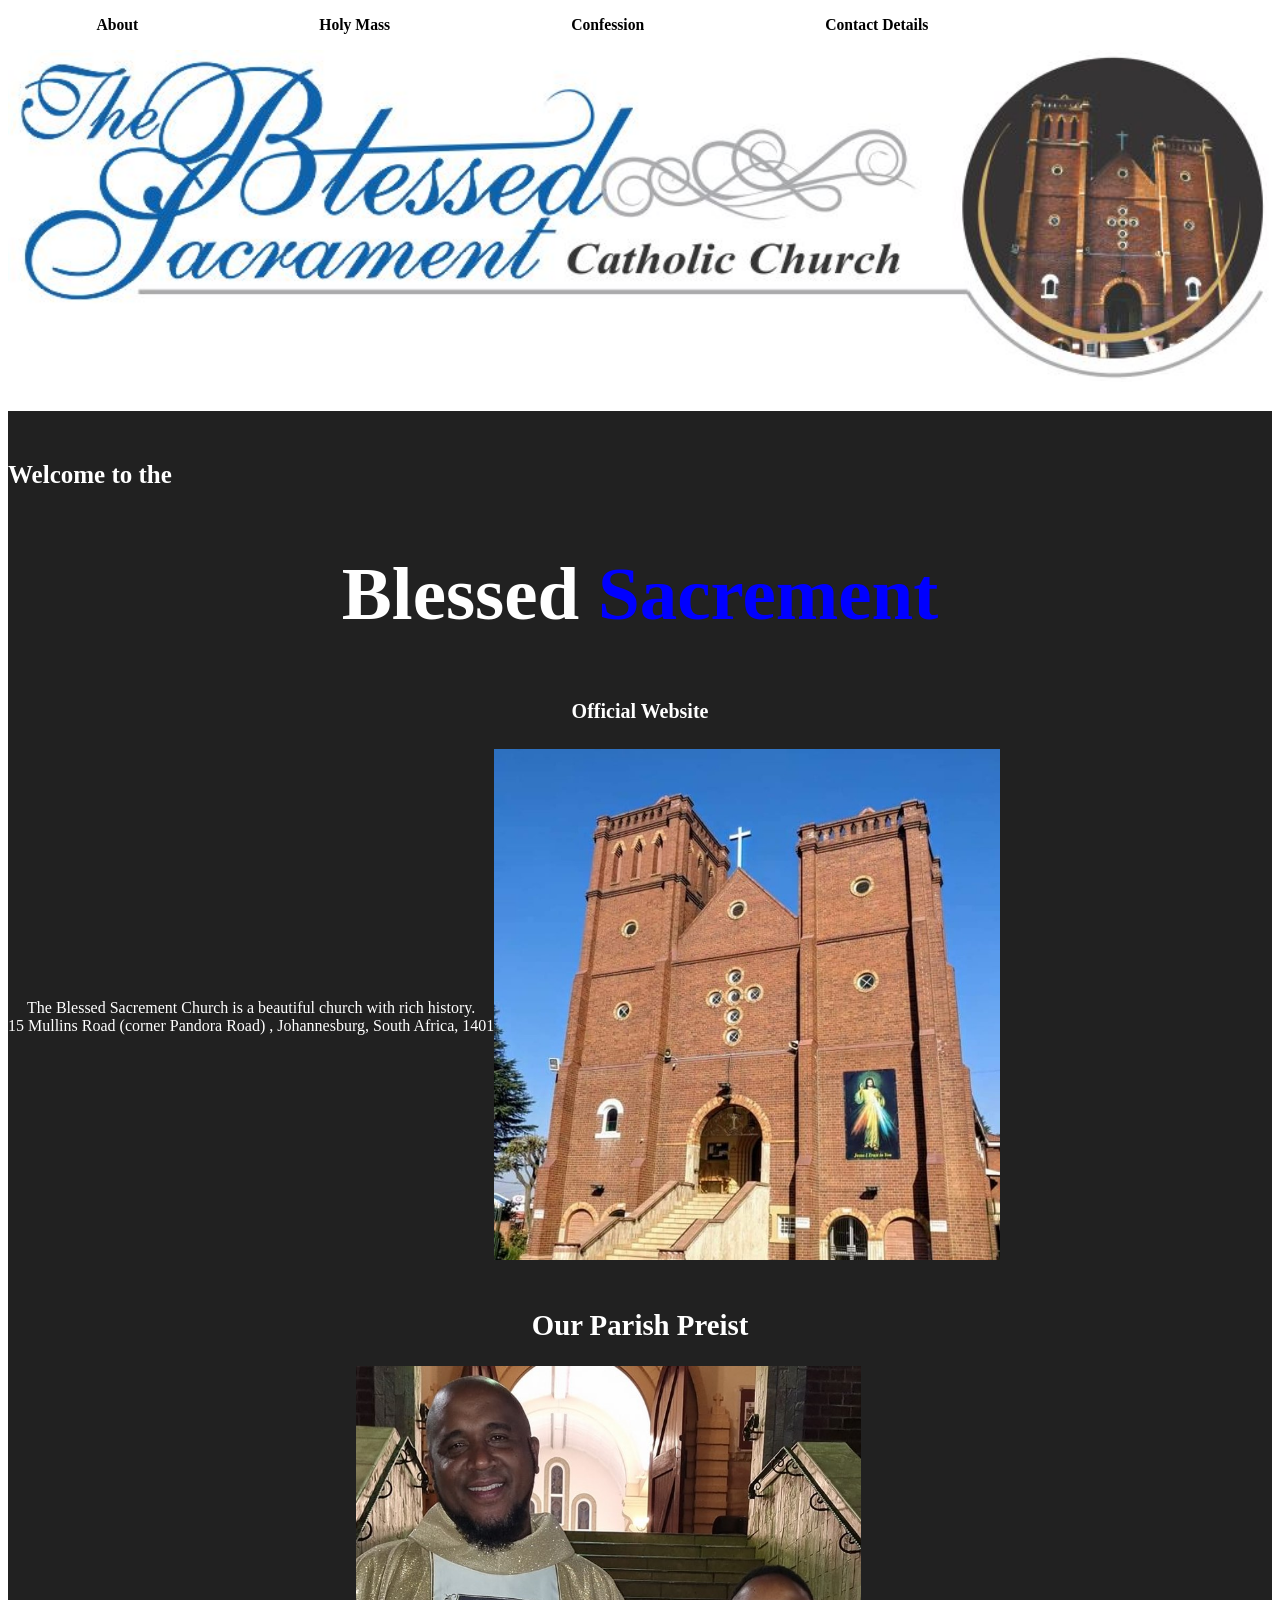
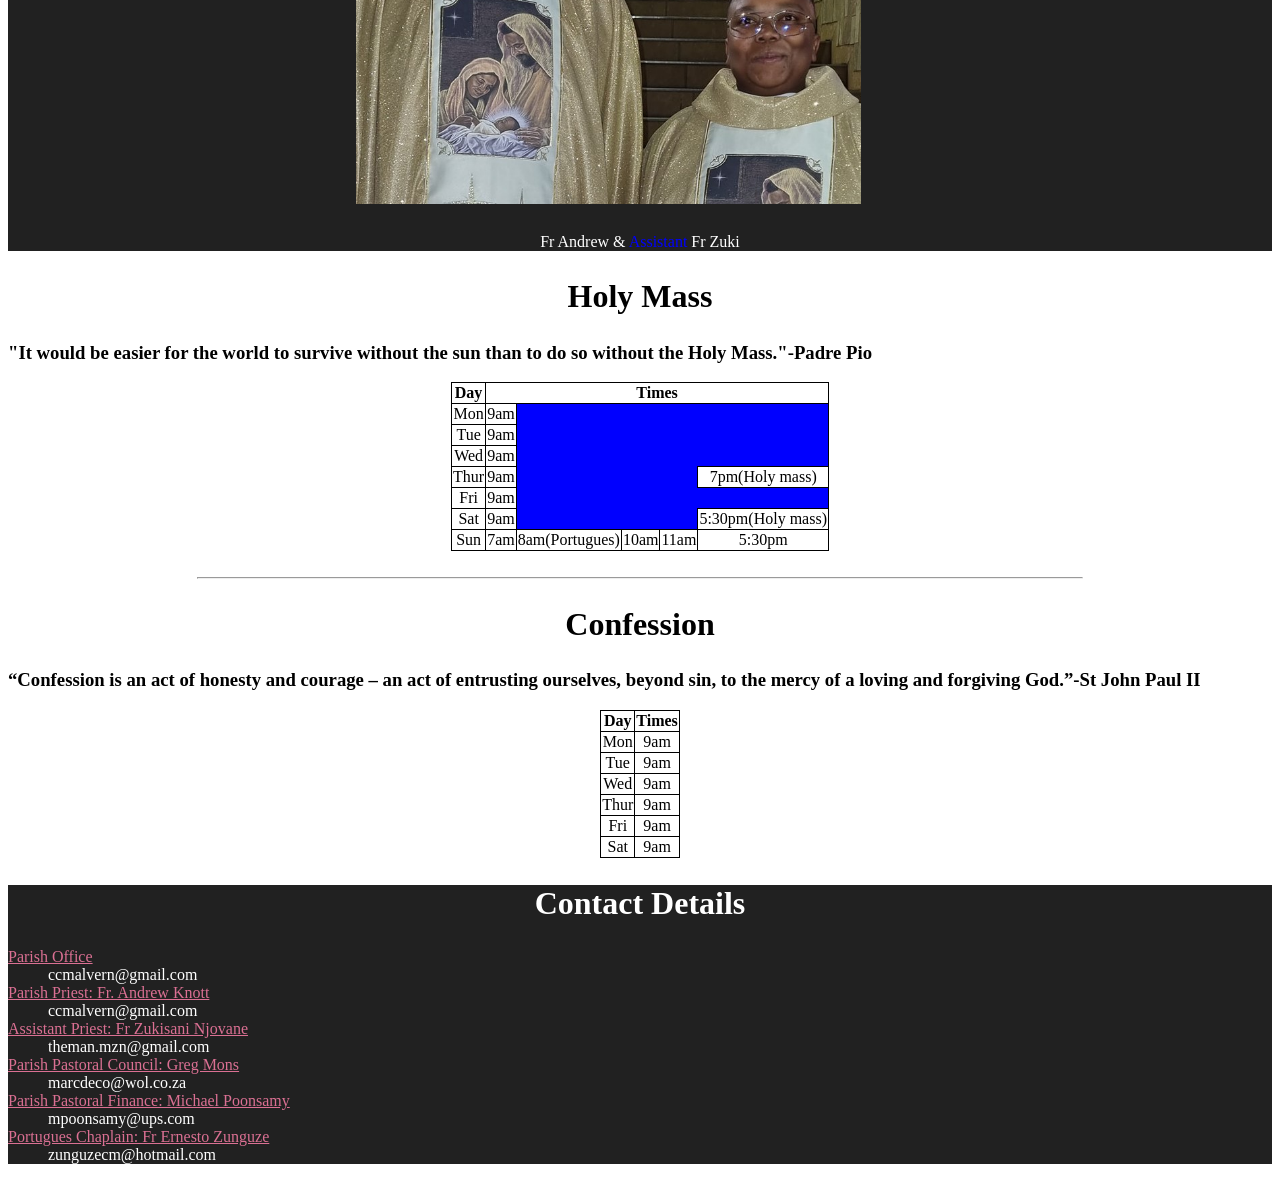
==== index.html @ ca02d31f "Renamed to index" ====
<!DOCTYPE html>
<html>
<head>
	<meta charset="utf-8">
	<meta name="viewport" content="width=device-width, initial-scale=1">
	<title>The Blessed Sacrement</title>
	<link rel="stylesheet"type="text/css"href="page 1.css">
</head>
<body>
	<section class="hero">
		<div class="links">
		  <ul>
			<li><a href="#about">About</a></li>
			<li><a href="#mass">Holy Mass</a></li></li>
			<li><a href="#confession">Confession</a></li></li>
			<li><a href="#contact"> Contact Details</a>
		  </ul>
		</div>
		<div class="logo">
			<img src="Images/Small header.jpg">
		</div>
	</section>

<!-- About Section	 -->
	<section class="about" id="about">
		<div class="about-headings">
			<h3>Welcome to the </h3>
			<h2>Blessed <span>Sacrement</span></h2>
			<h4>Official Website</h4>
		</div>
		<div class=" about-content">
			<p>
				The Blessed Sacrement Church is a beautiful church with rich history.<br>
				<a href="https://www.google.co.za/maps/place/15+Mullins+Rd,+Malvern+East,+Germiston,+1401/@-26.1986431,28.1204614,17z/data=!3m1!4b1!4m5!3m4!1s0x1e9511e60d8d0635:0x4f9a0b28900d7b16!8m2!3d-26.1986479!4d28.1226501"> 15 Mullins Road (corner Pandora Road)
				, Johannesburg, South Africa, 1401</a>
			</p>
			<img src="Images/BlessedSacramentChurch.jpg">
		</div>
		<div class="parish-preist">
			<h2>Our Parish Preist</h2>
			<img  src="Images/Priest.jpg"><br><figcaption class="figcaption">Fr Andrew & <span>Assistant</span> Fr Zuki</figcaption>
		</div>
	</section>

<!-- Holy Mass section -->
	<section class="mass" id="mass">
		<div class="mass-headings">
			<h2>Holy Mass</h2>
			<h3>"It would be easier for the world to survive without the sun than to do so without the Holy Mass."-Padre Pio</h3>
		</div>
		<div class="mass-content">
			<table>
				<tr>
					<th>Day</th>
					<th colspan="5">Times</th>
			    </tr>
				<tr>
					<td>Mon</td>
					<td>9am</td>
					<td class="empty"></td>
					<td class="empty"></td>
					<td class="empty"></td>
					<td class="empty"></td>
				</tr>
				<tr>
					<td>Tue</td>
					<td>9am</td>
					<td class="empty"></td>
					<td class="empty"></td>
					<td class="empty"></td>
					<td class="empty"></td>
				</tr>
				<tr>
					<td>Wed</td>
					<td>9am</td>
					<td class="empty"></td>
					<td class="empty"></td>
					<td class="empty"></td>
					<td class="empty"></td>
				</tr>
				<tr>
					<td>Thur</td>
					<td>9am</td>
					<td class="empty"></td>
					<td class="empty"></td>
					<td class="empty"></td>
					<td>7pm(Holy mass)</td>
				</tr>
				<tr>
					<td>Fri</td>
					<td>9am</td>
					<td class="empty"></td>
					<td class="empty"></td>
					<td class="empty"></td>
					<td class="empty"></td>
				</tr>
				<tr>
					<td>Sat</td>
					<td>9am</td>
					<td class="empty"></td>
					<td class="empty"></td>
					<td class="empty"></td>
					<td>5:30pm(Holy mass)</td>
				</tr>
				<tr>
					<td>Sun</td>
					<td>7am</td>
					<td>8am(Portugues)</td>
					<td>10am</td>
					<td>11am</td>
					<td>5:30pm</td>

				</tr>
			</table>
		</div>
	</section><br>
<hr width="70%">
<!-- Confessions section -->
	<section class="confession" id="confession">
		<div class="confession-headings">
			<h2>Confession</h2>
			<h3>“Confession is an act of honesty and courage – an act of entrusting ourselves, beyond sin, to the mercy of a loving and forgiving God.”-St John Paul II</h3>
	    </div>
	    <div class="confession-content">
	    	<table>
				<tr>
					<th>Day</th>
					<th>Times</th>
			    </tr>
				<tr>
					<td>Mon</td>
					<td>9am</td>
				</tr>
				<tr>
					<td>Tue</td>
					<td>9am</td>
				</tr>
				<tr>
					<td>Wed</td>
					<td>9am</td>
				</tr>
				<tr>
					<td>Thur</td>
					<td>9am</td>
				</tr>
				<tr>
					<td>Fri</td>
					<td>9am</td>
				</tr>
				<tr>
					<td>Sat</td>
					<td>9am</td>
				</tr>
			</table>
	    </div>
	</section>

<!-- Contact Details Section -->
	<section class="contact" id="contact">
		<div class="contact-content">
			<h2>Contact Details</h2>
			<dl style="list-style: circle;">
				<dt><u>Parish Office</u></dt>
				<dd><a href="mailto:ccmalvern@gmail.com">ccmalvern@gmail.com</a></dd>
				<dt><u>Parish Priest: Fr. Andrew Knott</u></dt>
				<dd><a href="mailto:ccmalvern@gmail.com">ccmalvern@gmail.com</a></dd>
				<dt><u>Assistant Priest: Fr Zukisani Njovane</u></dt>
				<dd><a href="mailto:theman.mzn@gmail.com">theman.mzn@gmail.com</a></dd>
				<dt><u>Parish Pastoral Council: Greg Mons</u></dt>
				<dd><a href="mailto:marcdeco@wol.co.za">marcdeco@wol.co.za</a></dd>
				<dt><u>Parish Pastoral Finance: Michael Poonsamy</u></dt>
				<dd><a href="mailto:mpoonsamy@ups.com">mpoonsamy@ups.com</a></dd>
				<dt><u>Portugues Chaplain: Fr Ernesto Zunguze</u></dt>
				<dd><a href="mailto:zunguzecm@hotmail.com">zunguzecm@hotmail.com</a></dd>	
				
			</dl>
		

		</div>
	</section>
<!-- 
		<h2 id="About"><u>About us</u></h2>

		
			<p>Lorem ipsum dolor sit amet, consectetur adipiscing elit, sed do eiusmod 
				tempor <img src="Images/BlessedSacramentChurch.jpg", width="500px", height="500px" alt="Image of church">
				incididunt ut labore et dolore magna aliqua. Ut enim ad minim veniam, 
				quis nostrud exercitation ullamco laboris nisi ut aliquip ex ea commodo consequat.
				<br> Duis aute irure dolor in reprehenderit in voluptate velit esse cillum dolore 
				eu fugiat nulla pariatur. Excepteur sint occaecat cupidatat<br> non proident, sunt in 
				culpa qui officia deserunt mollit anim id est laborum</p>
			<hr width="70%">
	</div>	
					

			
				<h2 id="Parish Priest"><u>Parish Priest</u></h2>

				<img  src="Images/Priest.jpg", 
				width="750px", 
				height="650px",><br><figcaption class="figcaption">Fr Andrew & Fr Zuki</figcaption>
			 	


			
			<hr width="70%">

		<h2 id="Holy Mass"><u>Holy Mass</u></h2>

		<h3>"It would be easier for the world to survive without the sun than to do so without the Holy Mass."-Padre Pio</h3>
		<img src="Images/Holy Mass.jpg", width="500px", height="500px" alt="">

		<p>
			Lorem ipsum dolor sit amet, consectetur adipiscing elit, sed do eiusmod tempor incididunt ut labore et dolore magna aliqua. Ut enim ad minim veniam, quis nostrud exercitation ullamco laboris nisi ut aliquip ex ea commodo consequat.<br> Duis aute irure dolor in reprehenderit in voluptate velit esse cillum dolore eu fugiat nulla pariatur. Excepteur sint occaecat cupidatat non proident, sunt in culpa qui officia deserunt mollit anim id est laborum
		</p>
		
		<table>

			<thead>
				<th>Monday</th>
				<th>Tuesday</th>
				<th>Wednesday</th>
				<th>Thursday</th>
				<th>Friday</th>
				<th>Saturday</th>
				<th>Sunday</th>
			</thead>
		<tr>
			<td>
				09:00-09:30
			</td>
			<td>
				09:00-09:30
			</td>
			<td>
				09:00-09:30
			</td>
			<td>
				09:00-09:30
			</td>
			<td>
				09:00-09:30
			</td>
			<td>
				08:00-08:30<br>
				17:30-18:30
			</td>
			<td>
				08:00-09:00<br>
				10:00-11:00<br>
				11:30-12:30<br>
				17:30-18:30
			</td>
		</tr>
			
		</table>
		<hr width="70%">

		<div>
		<h2 id="Confession"><u>Confession</u></h2>
		<h3>“Confession is an act of honesty and courage – an act of entrusting ourselves, beyond sin, to the mercy of a loving and forgiving God.”-St John Paul II</h3>
		<img src="Images/Confession.jpg", width="500px", height="500px" alt="">
			<p>Lorem ipsum dolor sit amet, consectetur adipiscing elit, sed do eiusmod tempor incididunt ut labore et dolore magna aliqua. Ut enim ad minim veniam, quis nostrud exercitation ullamco laboris nisi ut aliquip ex ea commodo consequat.<br> Duis aute irure dolor in reprehenderit in voluptate velit esse cillum dolore eu fugiat nulla pariatur. Excepteur sint occaecat cupidatat non proident, sunt in culpa qui officia deserunt mollit anim id est laborum</p>
		
		<table>

			<thead>
				<th>Monday</th>
				<th>Tuesday</th>
				<th>Wednesday</th>
				<th>Thursday</th>
				<th>Friday</th>
				<th>Saturday</th>
				<th>Sunday</th>
			</thead>
		<tr>
			<td>
				09:00-09:30
			</td>
			<td>
				09:00-09:30
			</td>
			<td>
				09:00-09:30
			</td>
			<td>
				09:00-09:30
			</td>
			<td>
				09:00-09:30
			</td>
			<td>
				08:00-08:30<br>
				17:30-18:30
			</td>
			<td>
				08:00-09:00<br>
				10:00-11:00<br>
				11:30-12:30
			</td>
		</tr>
			
		</table>
		</div>
		<hr width="70%">

		<h2 id="Social Media"><u>Social Media</u></h2>
		<ul>
			
			<li><a href="https://www.youtube.com/@IAmCatholicProject/featured">YouTube channel</a></li><br>
			<iframe width="560" height="315" src="https://www.youtube.com/embed/R-IV05uYCIc" title="YouTube video player" frameborder="0" allow="accelerometer; autoplay; clipboard-write; encrypted-media; gyroscope; picture-in-picture; web-share" allowfullscreen></iframe>
			<li><a href="https://www.facebook.com/BlessedSacramentMalvernCatholicChurch/">Facebook</a></li><br>
			<li><a href="https://www.instagram.com/lt_blessedsacrament_jhb/">Instagram</a></li>
		</ul>
		<hr width="70%">

		<div>
			<h2 id="Contact Details"><u>Contact Details</u></h2>

			<dl style="list-style: circle;">

				
				<dt><u>Parish Office</u></dt>
				<dd><a href="mailto:ccmalvern@gmail.com">ccmalvern@gmail.com</a></dd>
				<dt><u>Parish Priest: Fr. Andrew Knott</u></dt>
				<dd><a href="mailto:ccmalvern@gmail.com">ccmalvern@gmail.com</a></dd>
				<dt><u>Assistant Priest: Fr Zukisani Njovane</u></dt>
				<dd><a href="mailto:theman.mzn@gmail.com">theman.mzn@gmail.com</a></dd>
				<dt><u>Parish Pastoral Council: Greg Mons</u></dt>
				<dd><a href="mailto:marcdeco@wol.co.za">marcdeco@wol.co.za</a></dd>
				<dt><u>Parish Pastoral Finance: Michael Poonsamy</u></dt>
				<dd><a href="mailto:mpoonsamy@ups.com">mpoonsamy@ups.com</a></dd>
				<dt><u>Portugues Chaplain: Fr Ernesto Zunguze</u></dt>
				<dd><a href="mailto:zunguzecm@hotmail.com">zunguzecm@hotmail.com</a></dd>	
				
			</dl>
		

		</div>


 -->
</body>
</html>
---- page 1.css ----
.hero{
	width: 100%;
}

.logo img{
	width: 100%;
	cursor: pointer;
}

.links ul{
	padding: 0%;
	padding-top: 0%;
}

.links ul li{
	 list-style-type: none;
   display: inline-block;
   padding-left: 2%;
   padding-right: 2%;
}

.links ul li a{
	color: black;
	text-decoration: none;
	font-size: 98%;
	font-weight: bold;
}

.links ul li a:hover{
	color: palevioletred;
	transition: .2s;
}

.about{
	background-color: #212121;
} 

.about-headings h3{
	color: white;
}

.about-headings h2{
	color: white;
	font-size: 200%;
	text-align: center;
}

.about-headings h4{
	color: white;
	text-align: center;
}

.about-content{
	display: flex;
	align-items: center;
	width: 100%;
}

.about-content p{
	color: white;
	text-align: center;
}

.about-content p a{
	color: white;
	text-decoration: none;
}

span{
	color: blue;
}

.about img{
	width: 40%;
	padding-right: 5%;
	padding-bottom: 2%;
}

.parish-preist h2{
	color: white;
	font-size: 180%;
	text-align: center;
}

.parish-preist{
	text-align: center;
}
.parish-preist img{
	width: 40%;
}

.parish-preist figcaption{
	color: white;
}
.mass-headings h2{
	font-size: 200%;
	text-align: center;
} 
.mass img{
	width: 40%
}

.mass-content table, th, td{
	border: 1px solid black;
	border-collapse: collapse;
} 

.empty {
	background-color: blue;
	border: 0px;
}

.confession-headings h2{
	font-size: 200%;
	text-align: center;
}
.confession-content table, th, td{
	border: 1px solid black;
	border-collapse: collapse;
	text-align: center;
	margin-left: auto;
	margin-right: auto;
}

.contact{
	background-color: #212121;
}

.contact-content h2{
	font-size: 200%;
	text-align: center;
	color: white;
}

.contact-content dt{
	color: palevioletred;
}

.contact-content dd a{
	color: white;
	text-decoration: none;
}

@media screen and (min-width: 800px) {
	.links ul li{
   padding-left: 7%;
   padding-right: 7%;
}
	.about-headings h3{
	font-size: 25px;
	padding-top: 50px;
}

	.about-headings h2{
	font-size: 75px;
}

	.about-headings h4{
	font-size: 20px;
}
	.mass-content table, th, td{
	margin-left: auto;
	margin-right: auto;
} 
}
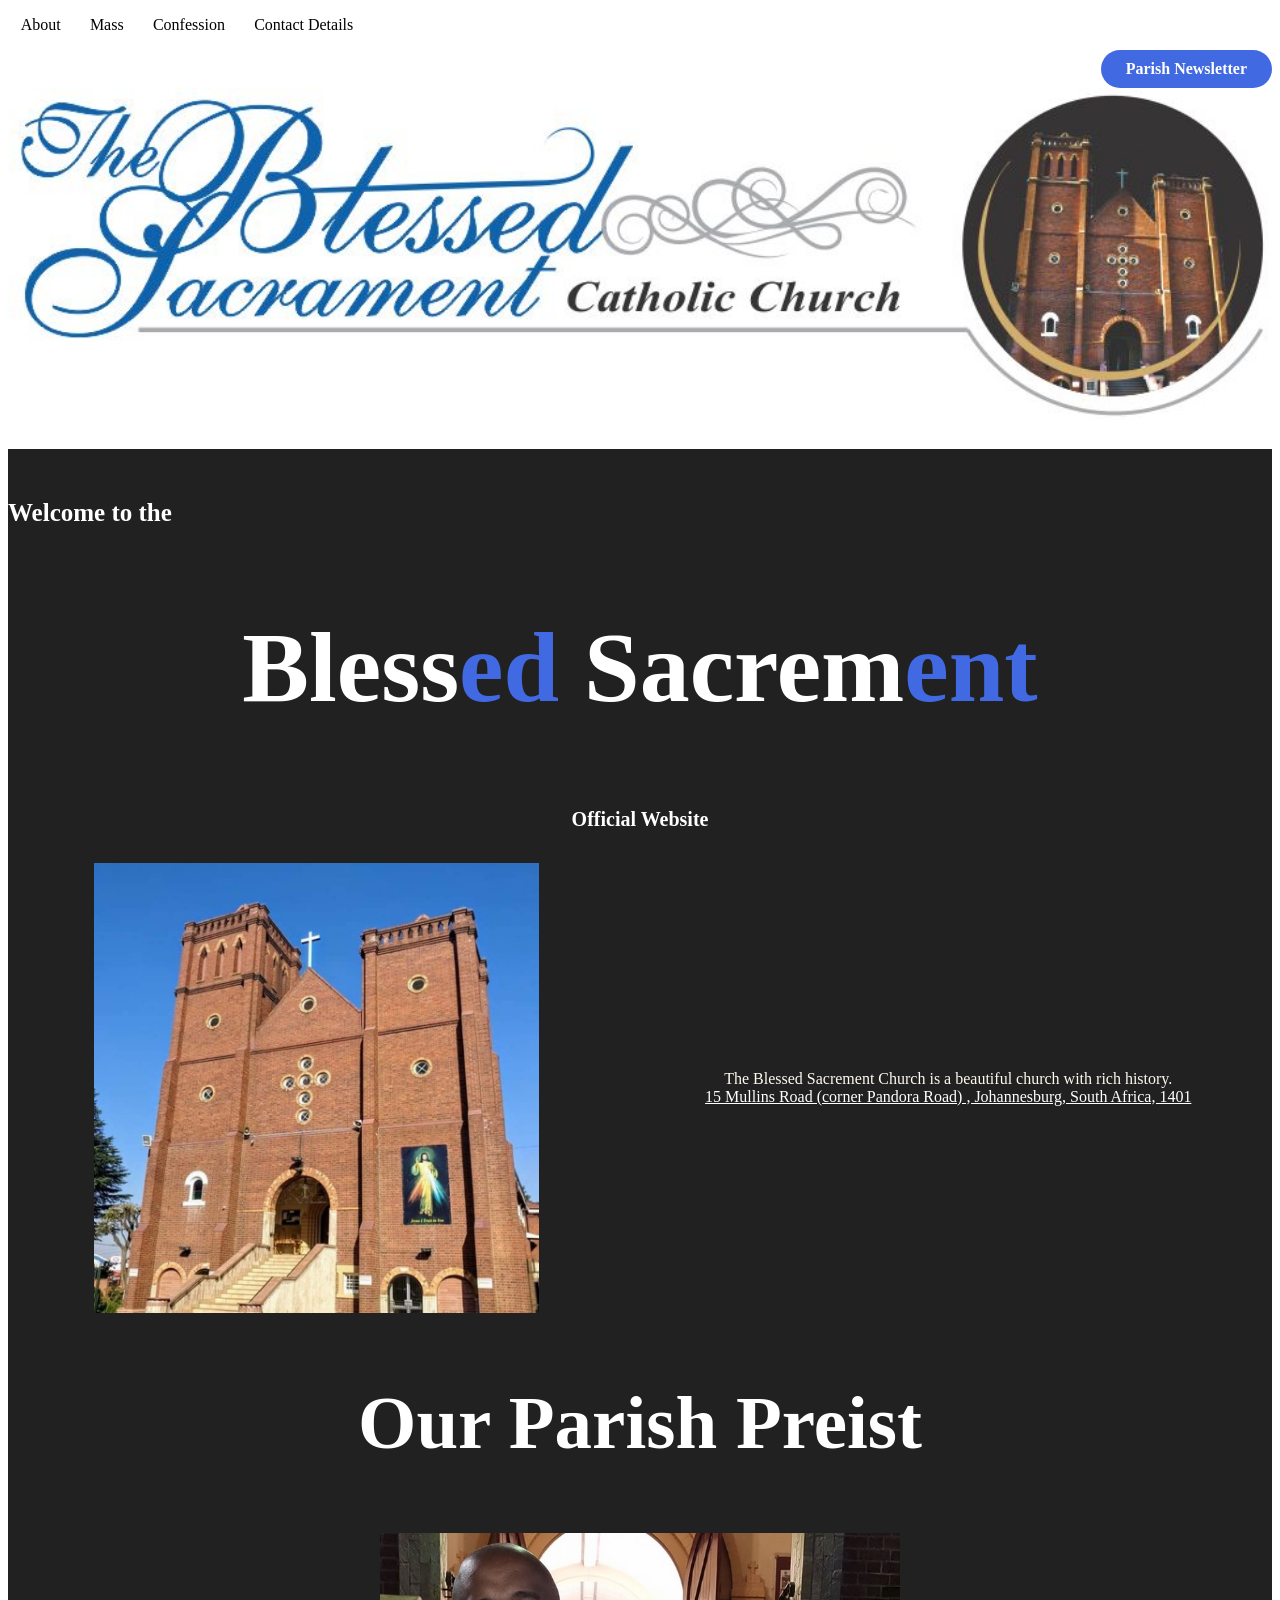
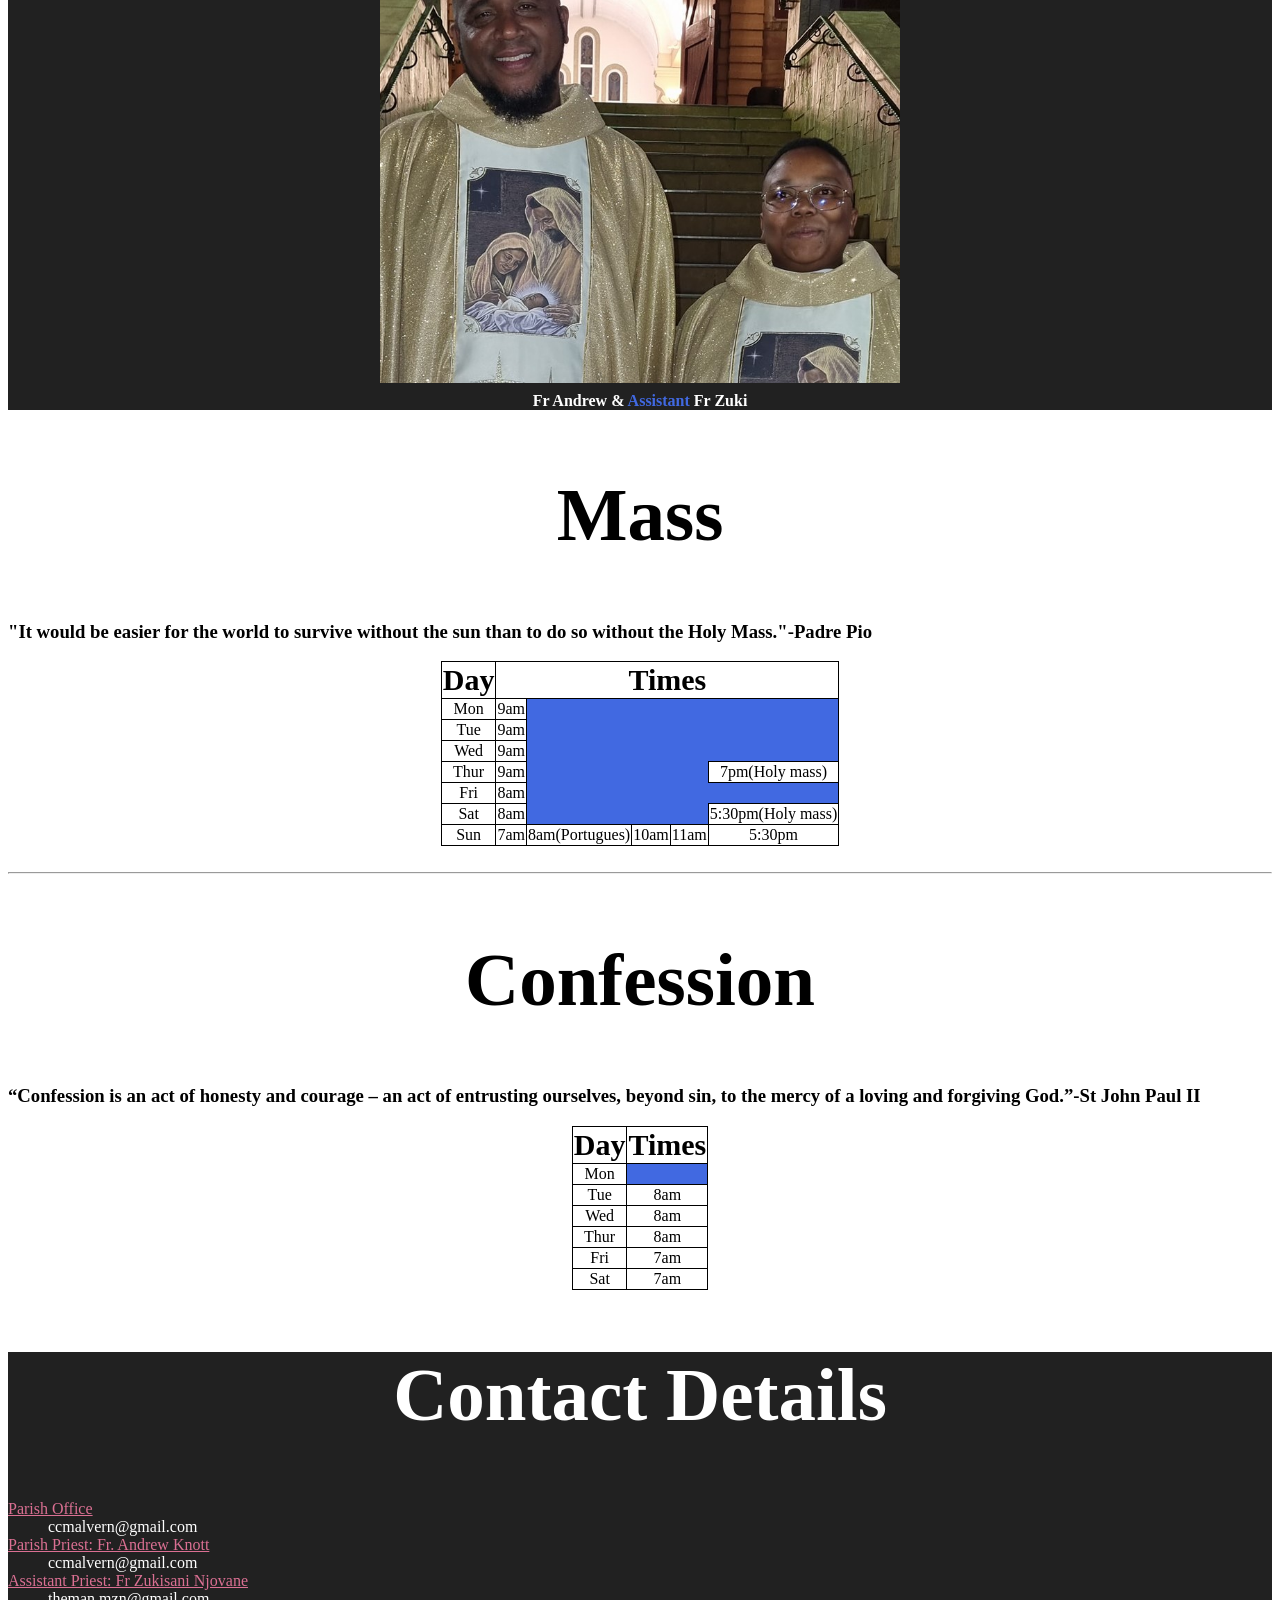
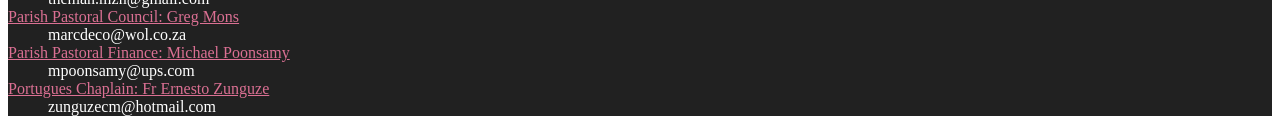
==== commit cbbbeb37: "Change files" ====
--- a/index.html
+++ b/index.html
@@ -11,10 +11,11 @@
 		<div class="links">
 		  <ul>
 			<li><a href="#about">About</a></li>
-			<li><a href="#mass">Holy Mass</a></li></li>
+			<li><a href="#mass">Mass</a></li></li>
 			<li><a href="#confession">Confession</a></li></li>
-			<li><a href="#contact"> Contact Details</a>
+			<li><a href="#contact"> Contact Details</a></li>
 		  </ul>
+		  <a href="https://www.facebook.com/BlessedSacramentMalvernCatholicChurch/" class="btn">Parish Newsletter</a>
 		</div>
 		<div class="logo">
 			<img src="Images/Small header.jpg">
@@ -25,19 +26,22 @@
 	<section class="about" id="about">
 		<div class="about-headings">
 			<h3>Welcome to the </h3>
-			<h2>Blessed <span>Sacrement</span></h2>
+			<h2>Bless<span>ed</span> Sacrem<span>ent</span></h2>
 			<h4>Official Website</h4>
 		</div>
 		<div class=" about-content">
+			<img src="Images/BlessedSacramentChurch.jpg">
 			<p>
 				The Blessed Sacrement Church is a beautiful church with rich history.<br>
 				<a href="https://www.google.co.za/maps/place/15+Mullins+Rd,+Malvern+East,+Germiston,+1401/@-26.1986431,28.1204614,17z/data=!3m1!4b1!4m5!3m4!1s0x1e9511e60d8d0635:0x4f9a0b28900d7b16!8m2!3d-26.1986479!4d28.1226501"> 15 Mullins Road (corner Pandora Road)
 				, Johannesburg, South Africa, 1401</a>
 			</p>
-			<img src="Images/BlessedSacramentChurch.jpg">
+		</div>
+		<div class="parish-headings">
+			<h2>Our Parish Preist</h2>
 		</div>
 		<div class="parish-preist">
-			<h2>Our Parish Preist</h2>
+			<p>Fr Andrew<br><span>&</span><br>Fr Zuki</p>
 			<img  src="Images/Priest.jpg"><br><figcaption class="figcaption">Fr Andrew & <span>Assistant</span> Fr Zuki</figcaption>
 		</div>
 	</section>
@@ -45,7 +49,7 @@
 <!-- Holy Mass section -->
 	<section class="mass" id="mass">
 		<div class="mass-headings">
-			<h2>Holy Mass</h2>
+			<h2>Mass</h2>
 			<h3>"It would be easier for the world to survive without the sun than to do so without the Holy Mass."-Padre Pio</h3>
 		</div>
 		<div class="mass-content">
@@ -88,7 +92,7 @@
 				</tr>
 				<tr>
 					<td>Fri</td>
-					<td>9am</td>
+					<td>8am</td>
 					<td class="empty"></td>
 					<td class="empty"></td>
 					<td class="empty"></td>
@@ -96,7 +100,7 @@
 				</tr>
 				<tr>
 					<td>Sat</td>
-					<td>9am</td>
+					<td>8am</td>
 					<td class="empty"></td>
 					<td class="empty"></td>
 					<td class="empty"></td>
@@ -114,7 +118,7 @@
 			</table>
 		</div>
 	</section><br>
-<hr width="70%">
+<hr max-width="100%">
 <!-- Confessions section -->
 	<section class="confession" id="confession">
 		<div class="confession-headings">
@@ -129,27 +133,27 @@
 			    </tr>
 				<tr>
 					<td>Mon</td>
-					<td>9am</td>
+					<td class="empty"></td>
 				</tr>
 				<tr>
 					<td>Tue</td>
-					<td>9am</td>
+					<td>8am</td>
 				</tr>
 				<tr>
 					<td>Wed</td>
-					<td>9am</td>
+					<td>8am</td>
 				</tr>
 				<tr>
 					<td>Thur</td>
-					<td>9am</td>
+					<td>8am</td>
 				</tr>
 				<tr>
 					<td>Fri</td>
-					<td>9am</td>
+					<td>7am</td>
 				</tr>
 				<tr>
 					<td>Sat</td>
-					<td>9am</td>
+					<td>7am</td>
 				</tr>
 			</table>
 	    </div>
--- a/page 1.css
+++ b/page 1.css
@@ -22,15 +22,18 @@
 .links ul li a{
 	color: black;
 	text-decoration: none;
-	font-size: 98%;
-	font-weight: bold;
 }
 
 .links ul li a:hover{
 	color: palevioletred;
 	transition: .2s;
 }
-
+.btn{
+	display: none;
+}
+.btn:hover{
+	transform: scale(1.2);
+}
 .about{
 	background-color: #212121;
 } 
@@ -51,32 +54,33 @@
 }
 
 .about-content{
-	display: flex;
 	align-items: center;
 	width: 100%;
 }
 
 .about-content p{
-	color: white;
+	color: floralwhite;
 	text-align: center;
 }
 
 .about-content p a{
 	color: white;
-	text-decoration: none;
+}
+
+.about-content p a:hover{
+	color: palevioletred;
+	transition: .2s;
 }
 
 span{
-	color: blue;
+	color: royalblue;
 }
 
 .about img{
-	width: 40%;
-	padding-right: 5%;
-	padding-bottom: 2%;
-}
-
-.parish-preist h2{
+	max-width: 100%;
+}
+
+.parish-headings h2{
 	color: white;
 	font-size: 180%;
 	text-align: center;
@@ -86,18 +90,19 @@
 	text-align: center;
 }
 .parish-preist img{
-	width: 40%;
+	max-width: 100%;
 }
 
 .parish-preist figcaption{
 	color: white;
+	font-weight: bold ;
+}
+.parish-preist p{
+	display: none;
 }
 .mass-headings h2{
 	font-size: 200%;
 	text-align: center;
-} 
-.mass img{
-	width: 40%
 }
 
 .mass-content table, th, td{
@@ -106,7 +111,7 @@
 } 
 
 .empty {
-	background-color: blue;
+	background-color: royalblue;
 	border: 0px;
 }
 
@@ -143,23 +148,75 @@
 
 @media screen and (min-width: 800px) {
 	.links ul li{
-   padding-left: 7%;
-   padding-right: 7%;
-}
+	    padding-left: 7%;
+	    padding-right: 7%;
+	}
+
+	.about-content{
+		display: flex;
+		justify-content: space-around;
+	}
+
+	.about img{
+		height: 50vh;
+		padding: 5px;
+	}
+
 	.about-headings h3{
-	font-size: 25px;
-	padding-top: 50px;
-}
+		font-size: 25px;
+		padding-top: 50px;
+	}
 
 	.about-headings h2{
-	font-size: 75px;
-}
+		font-size: 100px;
+	}
 
 	.about-headings h4{
-	font-size: 20px;
-}
+		font-size: 20px;
+	}
+
+	.parish-headings h2{
+		font-size: 75px;
+	}
+
 	.mass-content table, th, td{
-	margin-left: auto;
-	margin-right: auto;
-} 
+		margin-left: auto;
+		margin-right: auto;
+	} 
+	.mass-headings h2{
+		font-size: 75px;
+	}
+	.confession-headings h2{
+		font-size: 75px;
+	}
+	.contact-content h2{
+		font-size: 75px;
+	}
+	.mass-content th{
+		font-size: 30px;
+		font-weight: bold;
+	} 
+
+	.confession-content th{
+		font-size: 30px;
+		font-weight: bold;
+	}
+
+	.links ul li{
+		list-style-type: none;
+	    display: inline-block;
+	    padding-left: 1%;
+	    padding-right: 1%;
+	}
+	.btn{
+		float: right;
+		display: inline-block;
+	    background-color: royalblue;
+	    color: white;
+	    text-decoration: none;
+	    font-weight: bold;
+	    padding: 10px 25px;
+	    border-radius: 30px;
+	    transition: transform .4s
+	}
 }
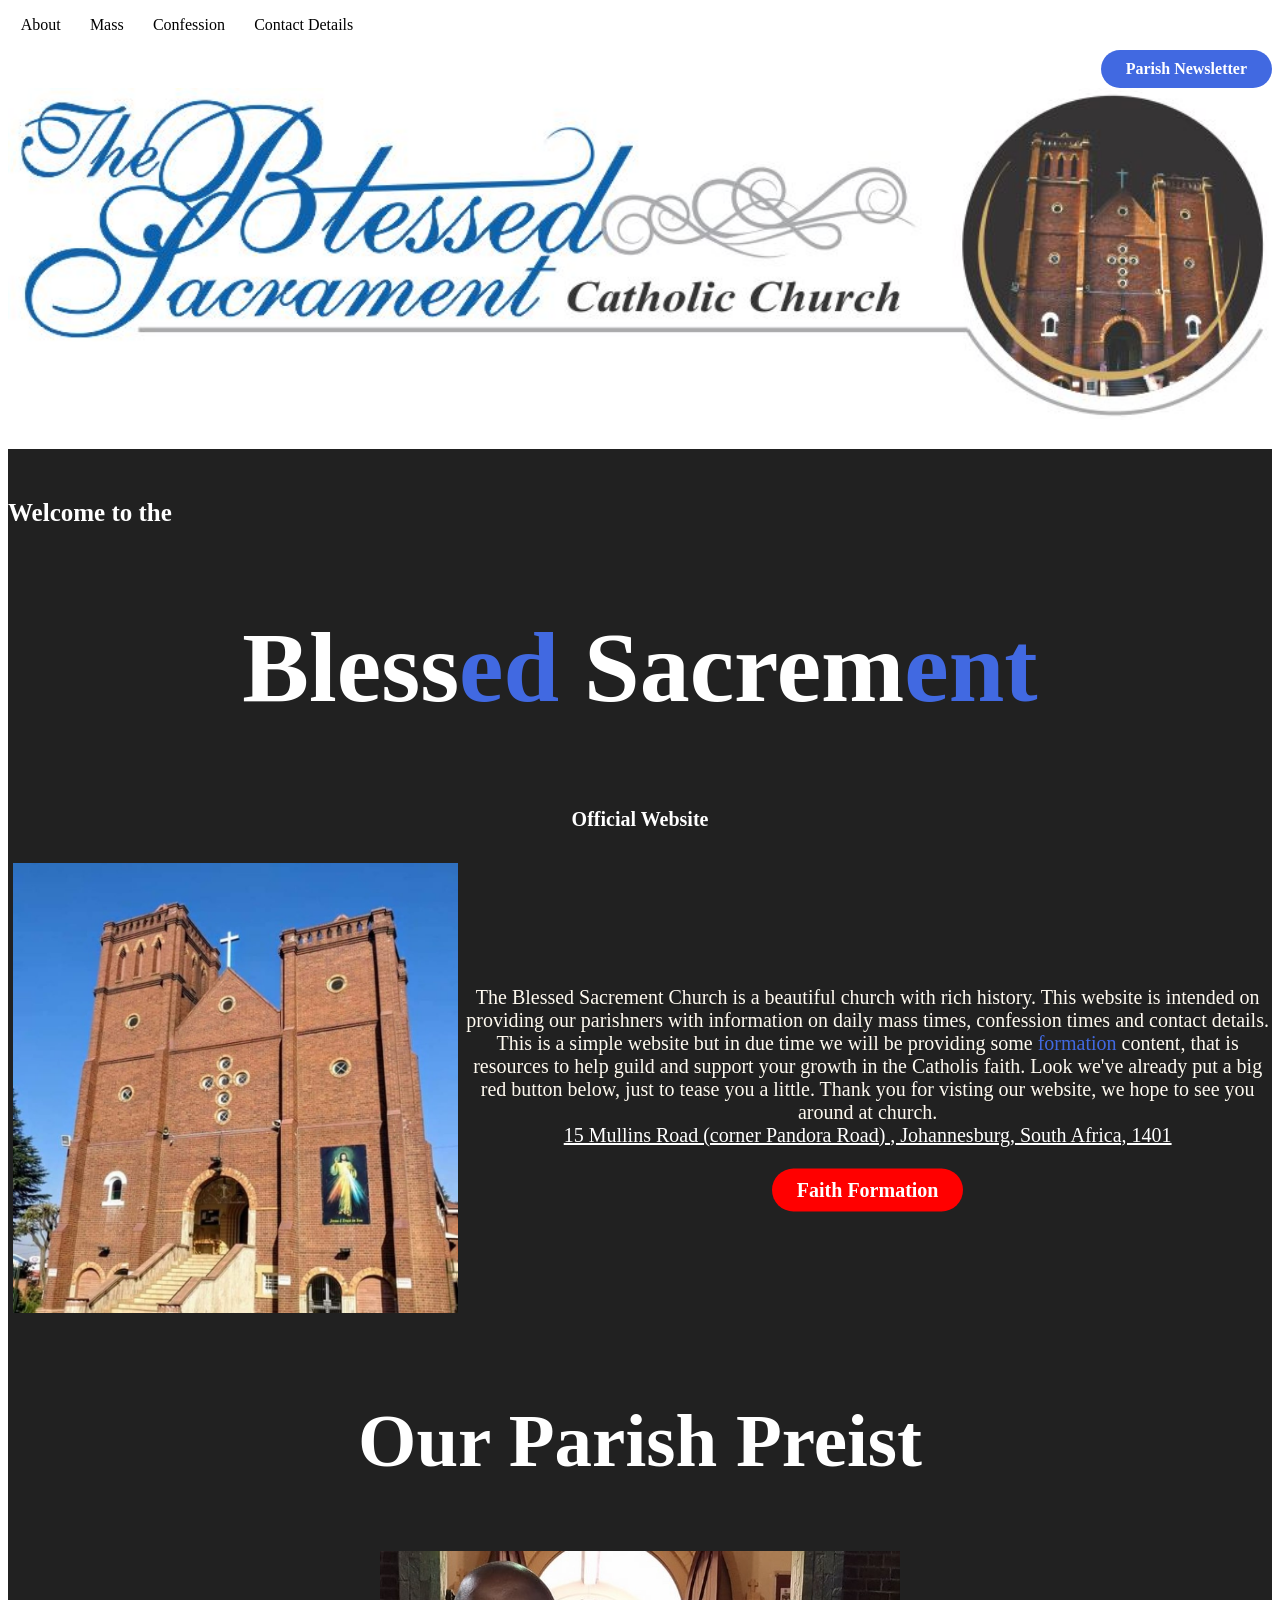
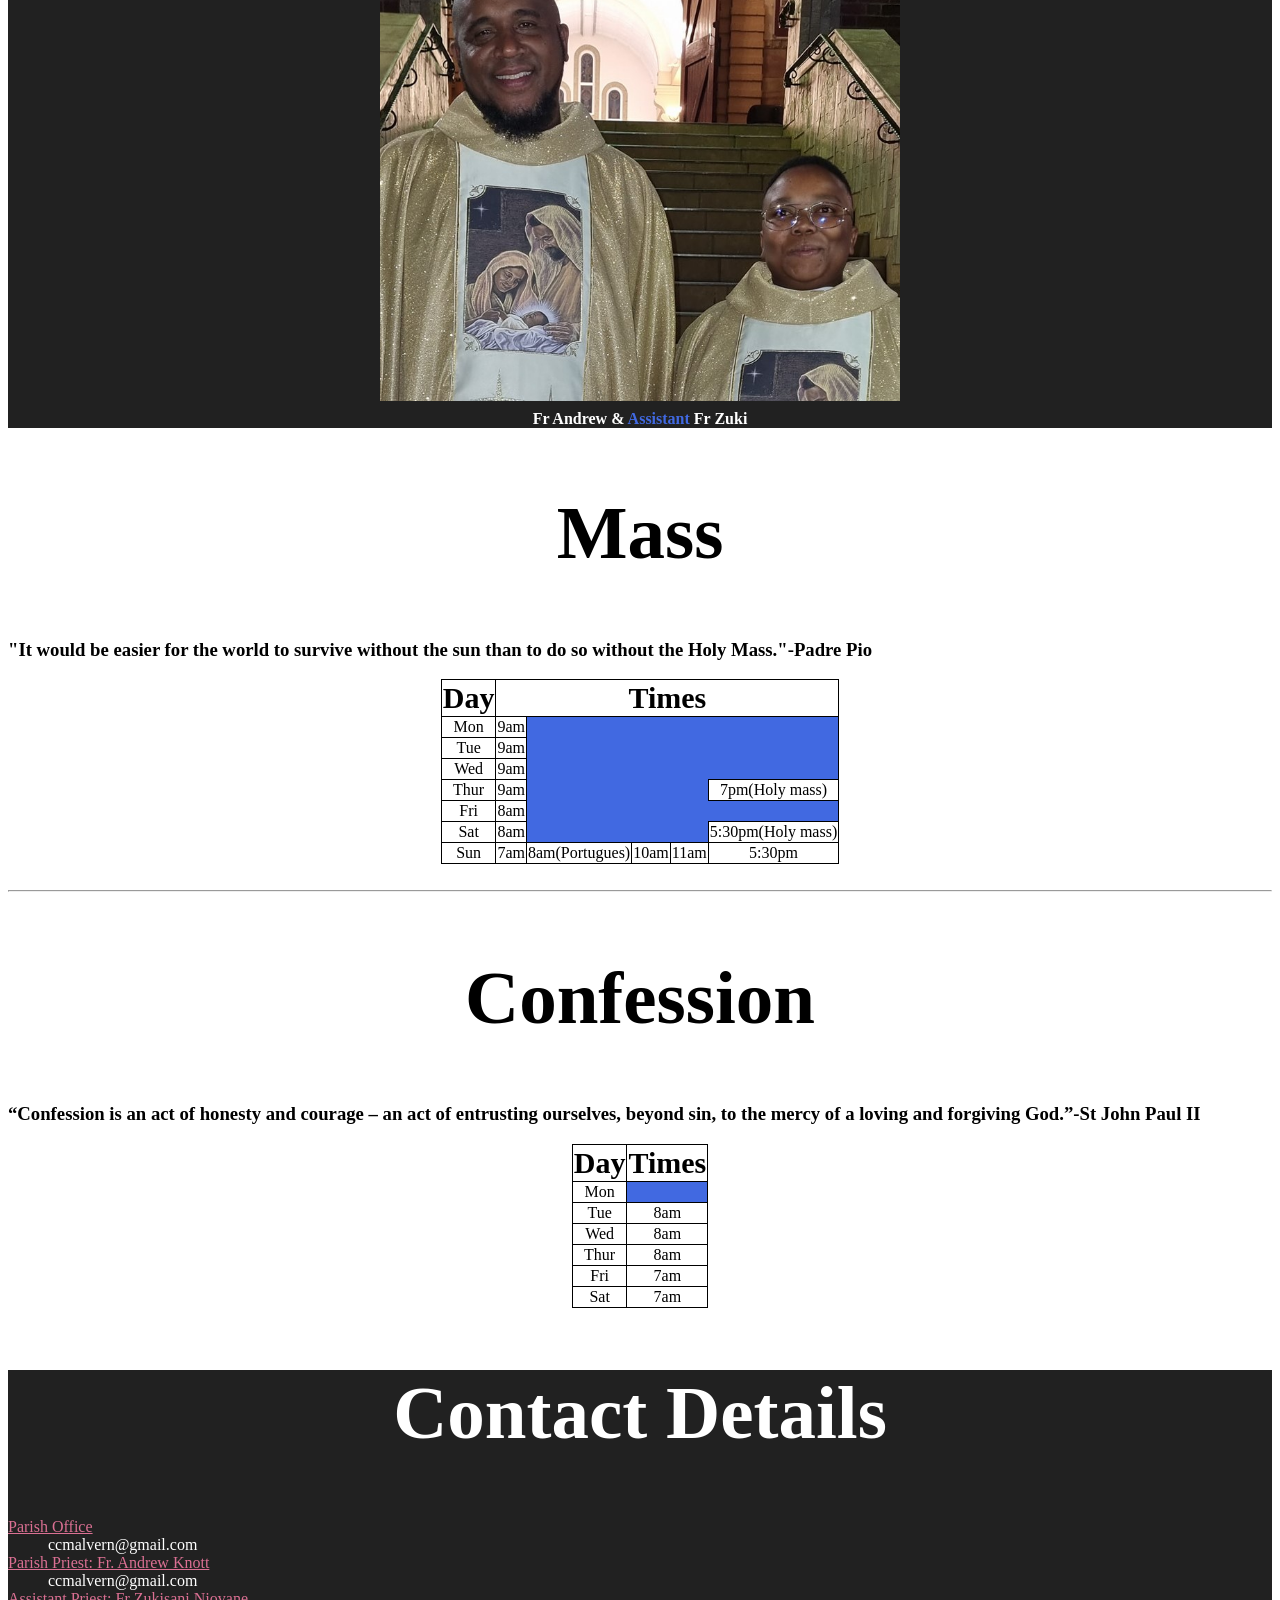
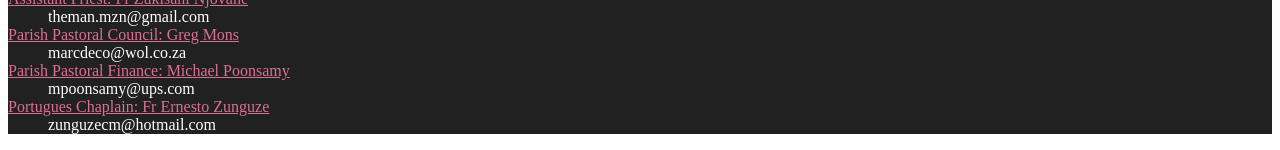
==== commit 120b0045: "Changes" ====
--- a/index.html
+++ b/index.html
@@ -32,11 +32,12 @@
 		<div class=" about-content">
 			<img src="Images/BlessedSacramentChurch.jpg">
 			<p>
-				The Blessed Sacrement Church is a beautiful church with rich history.<br>
+				The Blessed Sacrement Church is a beautiful church with rich history. This website is intended on providing our parishners with information on daily mass times, confession times and contact details. This is a simple website but in due time we will be providing some <span>formation</span> content, that is resources to help guild and support your growth in the Catholis faith. Look we've already put a big red button below, just to tease you a little. Thank you for visting our website, we hope to see you around at church.<br>
 				<a href="https://www.google.co.za/maps/place/15+Mullins+Rd,+Malvern+East,+Germiston,+1401/@-26.1986431,28.1204614,17z/data=!3m1!4b1!4m5!3m4!1s0x1e9511e60d8d0635:0x4f9a0b28900d7b16!8m2!3d-26.1986479!4d28.1226501"> 15 Mullins Road (corner Pandora Road)
-				, Johannesburg, South Africa, 1401</a>
+				, Johannesburg, South Africa, 1401</a><br>
+				<a href="#" class="bton">Faith Formation</a>
 			</p>
-		</div>
+		</div><br>
 		<div class="parish-headings">
 			<h2>Our Parish Preist</h2>
 		</div>
--- a/page 1.css
+++ b/page 1.css
@@ -63,6 +63,18 @@
 	text-align: center;
 }
 
+.bton{
+		display: inline-block;
+	    background-color: red;
+	    color: white;
+	    text-decoration: none;
+	    font-weight: bold;
+	    padding: 10px 25px;
+	    transform: translateY(50%);
+	    border-radius: 30px;
+	    transition: transform .4s
+	}
+
 .about-content p a{
 	color: white;
 }
@@ -155,6 +167,7 @@
 	.about-content{
 		display: flex;
 		justify-content: space-around;
+		font-size: 20px;
 	}
 
 	.about img{
